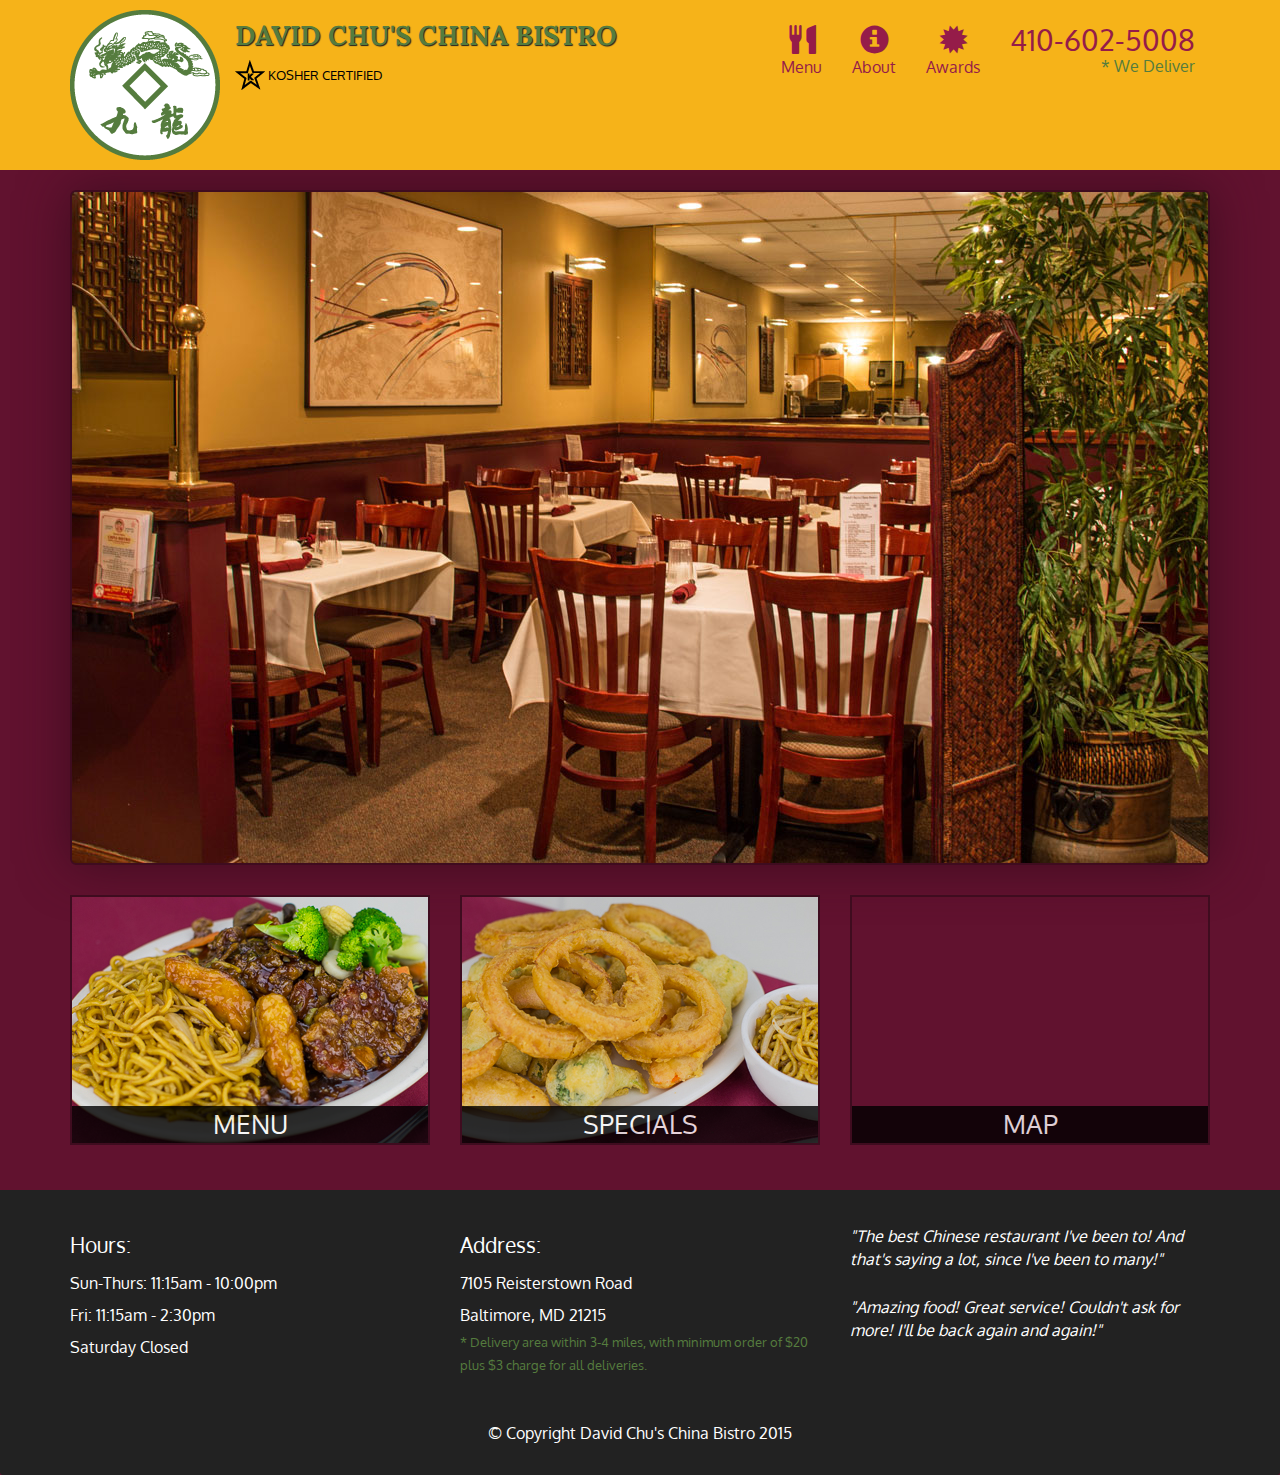
==== index.html @ d6a83169 "updated" ====
<!doctype html>
<html lang="en">
  <head>
    <meta charset="utf-8">
    <meta http-equiv="X-UA-Compatible" content="IE=edge">
    <meta name="viewport" content="width=device-width, initial-scale=1">
    <title>David Chu's China Bistro</title>
    <link rel="stylesheet" href="css/bootstrap.min.css">
    <link rel="stylesheet" href="css/style.css">
    <link href='https://fonts.googleapis.com/css?family=Oxygen:400,300,700' rel='stylesheet' type='text/css'>
    <link href='https://fonts.googleapis.com/css?family=Lora' rel='stylesheet' type='text/css'>
  </head>
<body>
  <header>
    <nav id="header-nav" class="navbar navbar-default">
      <div class="container">
        <div class="navbar-header">
          <a href="index.html" class="pull-left visible-md visible-lg">
            <div id="logo-img"></div>
          </a>

          <div class="navbar-brand">
            <a href="index.html"><h1>David Chu's China Bistro</h1></a>
            <p>
              <img src="img/star-k-logo.png" alt="Kosher certification">
              <span>Kosher Certified</span>
            </p>
          </div>

          <button type="button" class="navbar-toggle collapsed" data-toggle="collapse" 
          data-target="#collapsable-nav" aria-expanded="false">
            <span class="sr-only">Toggle navigation</span>
            <span class="icon-bar"></span>
            <span class="icon-bar"></span>
            <span class="icon-bar"></span>
          </button>
        </div>

        <div id="collapsable-nav" class="collapse navbar-collapse">
          <ul id="nav-list" class="nav navbar-nav navbar-right">
            <li>
              <a href="menu-categories.html">
                <span class="glyphicon glyphicon-cutlery"></span><br class="hidden-xs"> Menu</a>
            </li>
            <li>
              <a href="#">
                <span class="glyphicon glyphicon-info-sign"></span><br class="hidden-xs"> About</a>
            </li>
            <li>
              <a href="#">
                <span class="glyphicon glyphicon-certificate"></span><br class="hidden-xs"> Awards</a>
            </li>
            <li id="phone" class="hidden-xs">
              <a href="tel:410-602-5008">
                <span>410-602-5008</span></a><div>* We Deliver</div>
            </li>
          </ul><!-- #nav-list -->
        </div><!-- .collapse .navbar-collapse -->
      </div><!-- .container -->
    </nav><!-- #header-nav -->
  </header>

  <div id="call-btn" class="visible-xs">
    <a class="btn" href="tel:410-602-5008">
    <span class="glyphicon glyphicon-earphone"></span>
    410-602-5008
    </a>
  </div>
  <div id="xs-deliver" class="text-center visible-xs">* We Deliver</div>

  <div class="container">
    <div class="jumbotron">
      <img src="img/jumbotron_768.jpg" alt="picture of restaurant" class="img-responsive visible-xs">
    </div>
    <div id="home-tiles" class="row">
      <div class="col-md-4 col-sm-6 col-xs-12">
        <a href="menu-categories.html"><div id="menu-tile">
          <span>Menu</span>
        </div>
        </a>
      </div>
      <div class="col-md-4 col-sm-6 col-xs-12">
        <a href="single-category.html">
          <div id="specials-tile"><span>Specials</span></div>
        </a>
      </div>
      <div class="col-md-4 col-sm-12 col-xs-12">
        <a href="https://goo.gl/maps/ADiNApha9B8uD29S9" target="_blank">
          <div id="map-tile">
            <iframe src="https://www.google.com/maps/embed?pb=!1m18!1m12!1m3!1d3084.6752464053516!2d-76.71387678463584!3d39.363590279501345!2m3!1f0!2f0!3f0!3m2!1i1024!2i768!4f13.1!3m3!1m2!1s0x89c81a14e7817803%3A0xab20a0e99daa17ea!2sDavid%20Chu&#39;s%20China%20Bistro!5e0!3m2!1sen!2sbd!4v1592931337408!5m2!1sen!2sbd" 
            width="100%" height="250" frameborder="0" style="border:0;" allowfullscreen="" aria-hidden="false" tabindex="0"></iframe>
            <span>Map</span>
          </div>
        </a>
      </div>
    </div>
  </div>

  <footer class="panel-footer">
    <div class="container">
      <div class="row">
        <section id="hours" class="col-sm-4 ">
          <span>Hours:</span><br>
          Sun-Thurs: 11:15am - 10:00pm<br>
          Fri: 11:15am - 2:30pm<br>
          Saturday Closed
          <hr class="visible-xs">
        </section>
        <section id="address" class="col-sm-4 ">
          <span>Address:</span><br>
          7105 Reisterstown Road<br>
          Baltimore, MD 21215
          <p>* Delivery area within 3-4 miles, with minimum order
            of $20 plus $3 charge for all deliveries.
          </p>
          <hr class="visible-xs">
        </section>
        <section id="testimonials" class="col-sm-4 ">
          <p>"The best Chinese restaurant I've been to! And that's
            saying a lot, since I've been to many!"</p>
          <p>"Amazing food! Great service! Couldn't ask for more!
            I'll be back again and again!"</p>
        </section>
      </div>
      
      <div class="text-center">&copy; Copyright David Chu's China Bistro 2015</div>

    </div>
  </footer>

  <!-- jQuery (Bootstrap JS plugins depend on it) -->
  <script src="js/jquery-2.1.4.min.js"></script>
  <script src="js/bootstrap.min.js"></script>
  <script src="js/script.js"></script>
</body>
</html>
---- css/style.css ----
body {
    font-size: 16px;
    color: #fff;
    background-color: #61122f;
    font-family: 'Oxygen', sans-serif;
  }
  
  /** HEADER **/
  #header-nav {
    background-color: #f6b319;
    border-radius: 0;
    border: 0;
  }
  
  #logo-img {
    background: url('../img/restaurant-logo_large.png') no-repeat;
    width: 150px;
    height: 150px;
    margin: 10px 15px 10px 0;
  }
  
  .navbar-brand {
    padding-top: 25px;
  }
  
  .navbar-brand h1 { /* Restaurant name */
    font-family: 'Lora', serif;
    color: #557c3e;
    font-size: 1.5em;
    text-transform: uppercase;
    font-weight: bold;
    text-shadow: 1px 1px 1px #222;
    margin-top: 0;
    margin-bottom: 0;
    line-height: .75;
  }
  .navbar-brand a:hover, .navbar-brand a:focus {
    text-decoration: none;
  }
  .navbar-brand p { /* Kosher cert */
    color: #000;
    text-transform: uppercase;
    font-size: .7em;
    margin-top: 15px;
  }
  .navbar-brand p span { /* Star-K */
    vertical-align: middle;
  }
  
  #nav-list {
    margin-top: 10px;
  }
  #nav-list a {
    color: #951C49;
    text-align: center;
  }
  #nav-list a:hover {
    background: #E7E7E7;
  }
  #nav-list a span {
    font-size: 1.8em;
  }
  
  #phone {
    margin-top: 5px;
  }
  #phone a { /* Phone number */
    text-align: right;
    padding-bottom: 0;
  }
  #phone div { /* We Deliver */
    color: #557c3e;
    text-align: right;
    padding-right: 15px;
  }
  
  .navbar-header button.navbar-toggle, .navbar-header .icon-bar {
    border: 1px solid #61122f;
  }
  .navbar-header button.navbar-toggle {
    clear: both;
    margin-top: -30px;
  }
  /* END HEADER */

  /* FOOTER */ 
  .panel-footer{
    margin-top: 30px;
    padding-top: 35px;
    padding-bottom: 30px;
    background-color: #222;
    border-top: 0;
  }

  .panel-footer div.row{
    margin-bottom: 35px;
  }
  #hours, #address{
    line-height: 2;
  }
  #hours > span, #address > span{
    font-size: 1.3em;
  }
  #address p{
    color: #557c3e;
    font-size: .8em;
    line-height: 1.8;
  }
  #testimonials{
    font-style: italic;
  }
  #testimonials p:nth-child(2){
    margin-top: 25px;
  }
  /* END FOOTER */

  /* Home Page */
  .container .jumbotron{
    box-shadow: 0 0 50px #3f0c1f;
    border: 2px solid #3f0c1f;
  }

  #menu-tile, #specials-tile, #map-tile{
    height: 250px;
    width: 100%;
    margin-bottom: 15px;
    position: relative;
    border: 2px solid #3f0c1f;
    overflow: hidden;
  }

  #menu-tile:hover, #specials-tile:hover, #map-tile:hover{
    box-shadow: 0 1px 5px 1px #cccccc;
  }

  #menu-tile span, #specials-tile span, #map-tile span{
    position: absolute;
    bottom: 0;
    right: 0;
    text-align: center;
    text-transform: uppercase;
    font-size: 1.6em;
    width: 100%;
    background-color: #000;
    color: #fff;
    opacity: .8;
  }
  #menu-tile{
    background: url('../img/menu-tile.jpg') no-repeat;
    background-position: center;
  }
  #specials-tile{
    background: url('../img/specials-tile.jpg') no-repeat;
    background-position: center;
  }
  /* End Home Page */

  /* MENU CATEGORIES PAGE */
  .category-tile{
    position: relative;
    border: 2px solid #3f0c1f;
    overflow: hidden;
    width: 200px;
    height: 200px;
    margin: 0 auto 15px;
  }
  .category-tile span{
    position: absolute;
    bottom: 0;
    right: 0;
    width: 100%;
    text-transform: uppercase;
    font-size: 1.2em;
    text-align: center;
    background-color: #000;
    color: #fff;
    opacity: .8;
  }
  .category-tile:hover{
    box-shadow: 0 1px 5px 1px #cccccc;
  }
  #menu-categories-title + div {
    margin-bottom: 50px;
  }

  /* End Menu Categories Page */

  /* SINGLE CATEGORY PAGE */
  .menu-item-tile{
    margin-bottom: 25px;
  }

  .menu-item-tile hr{
    width: 80%;
  }

  .menu-item-tile .menu-item-price{
    font-size: 1.1em;
    text-align: right;
    margin-left: -15px;
    margin-right: -15px;
  }
  
  .menu-item-tile .menu-item-price span{
    font-size: .6em;
  }
  .menu-item-photo{
    position: relative;
    border: 2px solid #3f0c1f;
    overflow: hidden;
    padding: 0;
    margin-right: -15px;
    margin-left: auto;
    margin-bottom: 20px;
    max-width: 250px;
  }

  .menu-item-photo div{
    position: absolute;
    width: 80px;
    color: #fff;
    right: 0;
    bottom: 0;
    text-align: center;
    background-color: #557c3e;
  }

  .menu-item-description{
    padding-right: 30px;
  }
  h3.menu-item-title{
    margin: 0 0 10px;
  }
  .menu-item-details{
    font-size: .9em;
    font-style: italic;
  }
  /* END SINGLE CATEGORY PAGE */

  /********** Large devices only **********/
  @media (min-width: 1200px) {
    .container .jumbotron{
      background: url('../img/jumbotron_1200.jpg') no-repeat;
      height: 675px;
    }
  }
  
  /********** Medium devices only **********/
  @media (min-width: 992px) and (max-width: 1199px) {
    /* Header */
    #logo-img {
      background: url('../img/restaurant-logo_medium.png') no-repeat;
      width: 100px;
      height: 100px;
      margin: 5px 5px 5px 0;
    }
    /* End Header */
    .container .jumbotron{
      background: url('../img/jumbotron_992.jpg') no-repeat;
      height: 558px;
    }
  }
  
  /********** Small devices only **********/
  @media (min-width: 768px) and (max-width: 991px) {
    .container .jumbotron{
      background: url('../img/jumbotron_768.jpg') no-repeat;
      height: 432px;
    }
  
  }
  
  /********** Extra small devices only **********/
  @media (max-width: 767px) {
    /* Header */
    .navbar-brand {
      padding-top: 10px;
      height: 80px;
    }
    .navbar-brand h1 { /* Restaurant name */
      padding-top: 10px;
      font-size: 5vw; /* 1vw = 1% of viewport width */
    }
    .navbar-brand p { /* Kosher cert */
      font-size: .6em;
      margin-top: 12px;
    }
    .navbar-brand p img { /* Star-K */
      height: 20px;
    }
  
    #collapsable-nav a { /* Collapsed nav menu text */
      font-size: 1.2em;
    }
    #collapsable-nav a span { /* Collapsed nav menu glyph */
      font-size: 1em;
      margin-right: 5px;
    }
  
    #call-btn > a {
      font-size: 1.5em;
      display: block;
      margin: 0 20px;
      padding: 10px;
      border: 2px solid #fff;
      background-color: #f6b319;
      color: #951c49;
    }
    #xs-deliver {
      margin-top: 5px;
      font-size: .7em;
      letter-spacing: .1em;
      text-transform: uppercase;
    }
    /* End Header */
    /* Footer */
    .panel-footer section{
      margin-bottom: 30px;
      text-align: center;
    }
    .panel-footer section:nth-child(3){
      margin-bottom: 0;
    }
    .panel-footer section hr{
      width: 50%;
    }
    /* END FOOTER */

    .container .jumbotron{
      margin-top: 30px;
      padding: 0;
    }

    #menu-tile, #specials-tile{
      width: 360px;
      margin: 0 auto 15px;
    }
    
    /* SINGLE PAGE */
    .menu-item-photo{
      margin-right: auto;
    }
    .menu-item-tile .menu-item-price{
      text-align: center;
    }
    .menu-item-tile .menu-item-description{
      text-align: center;
    }
    /* END SINGLE PAGE */
  }
  
@media (max-width: 479px){
  #menu-tile, #specials-tile{
    width: 280px;
    margin: 0 auto 15px;
  }
  .col-xxs-12{
    position: relative;
    min-height: 1px;
    padding-right: 15px;
    padding-left: 15px;
    width: 100%;
    float: left;
  }
}
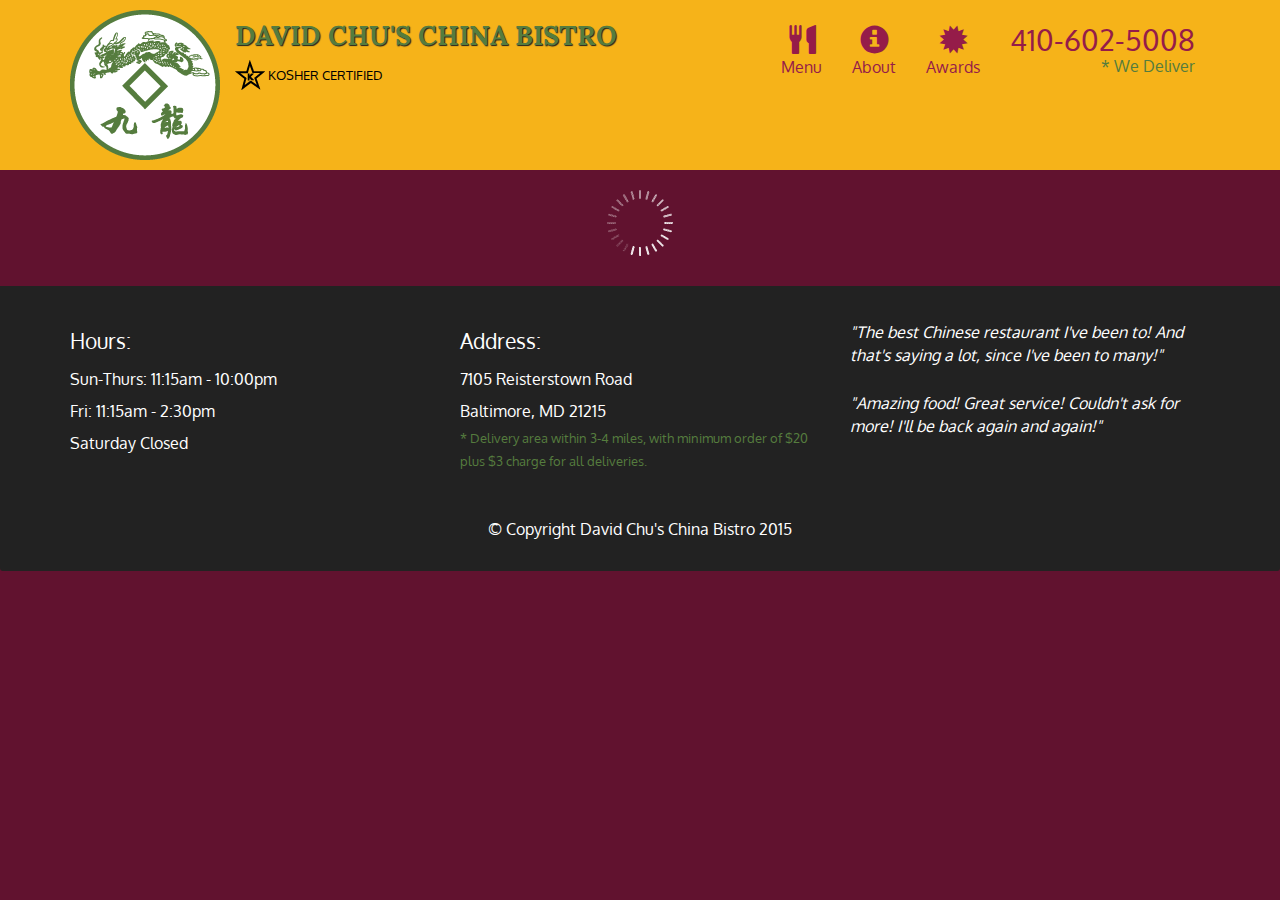
==== commit 80168e33: "snippet added" ====
--- a/index.html
+++ b/index.html
@@ -27,7 +27,7 @@
             </p>
           </div>
 
-          <button type="button" class="navbar-toggle collapsed" data-toggle="collapse" 
+          <button id="navbarToggle" type="button" class="navbar-toggle collapsed" data-toggle="collapse" 
           data-target="#collapsable-nav" aria-expanded="false">
             <span class="sr-only">Toggle navigation</span>
             <span class="icon-bar"></span>
@@ -38,6 +38,11 @@
 
         <div id="collapsable-nav" class="collapse navbar-collapse">
           <ul id="nav-list" class="nav navbar-nav navbar-right">
+            <li class="visible-xs active">
+              <a href="index.html">
+                <span class="glyphicon glyphicon-home"></span> Home
+              </a>
+            </li>
             <li>
               <a href="menu-categories.html">
                 <span class="glyphicon glyphicon-cutlery"></span><br class="hidden-xs"> Menu</a>
@@ -68,33 +73,7 @@
   </div>
   <div id="xs-deliver" class="text-center visible-xs">* We Deliver</div>
 
-  <div class="container">
-    <div class="jumbotron">
-      <img src="img/jumbotron_768.jpg" alt="picture of restaurant" class="img-responsive visible-xs">
-    </div>
-    <div id="home-tiles" class="row">
-      <div class="col-md-4 col-sm-6 col-xs-12">
-        <a href="menu-categories.html"><div id="menu-tile">
-          <span>Menu</span>
-        </div>
-        </a>
-      </div>
-      <div class="col-md-4 col-sm-6 col-xs-12">
-        <a href="single-category.html">
-          <div id="specials-tile"><span>Specials</span></div>
-        </a>
-      </div>
-      <div class="col-md-4 col-sm-12 col-xs-12">
-        <a href="https://goo.gl/maps/ADiNApha9B8uD29S9" target="_blank">
-          <div id="map-tile">
-            <iframe src="https://www.google.com/maps/embed?pb=!1m18!1m12!1m3!1d3084.6752464053516!2d-76.71387678463584!3d39.363590279501345!2m3!1f0!2f0!3f0!3m2!1i1024!2i768!4f13.1!3m3!1m2!1s0x89c81a14e7817803%3A0xab20a0e99daa17ea!2sDavid%20Chu&#39;s%20China%20Bistro!5e0!3m2!1sen!2sbd!4v1592931337408!5m2!1sen!2sbd" 
-            width="100%" height="250" frameborder="0" style="border:0;" allowfullscreen="" aria-hidden="false" tabindex="0"></iframe>
-            <span>Map</span>
-          </div>
-        </a>
-      </div>
-    </div>
-  </div>
+  <div id="main-content" class="container"></div>
 
   <footer class="panel-footer">
     <div class="container">
@@ -131,6 +110,7 @@
   <!-- jQuery (Bootstrap JS plugins depend on it) -->
   <script src="js/jquery-2.1.4.min.js"></script>
   <script src="js/bootstrap.min.js"></script>
+  <script src="js/ajax-Utils.js"></script>
   <script src="js/script.js"></script>
 </body>
 </html>
